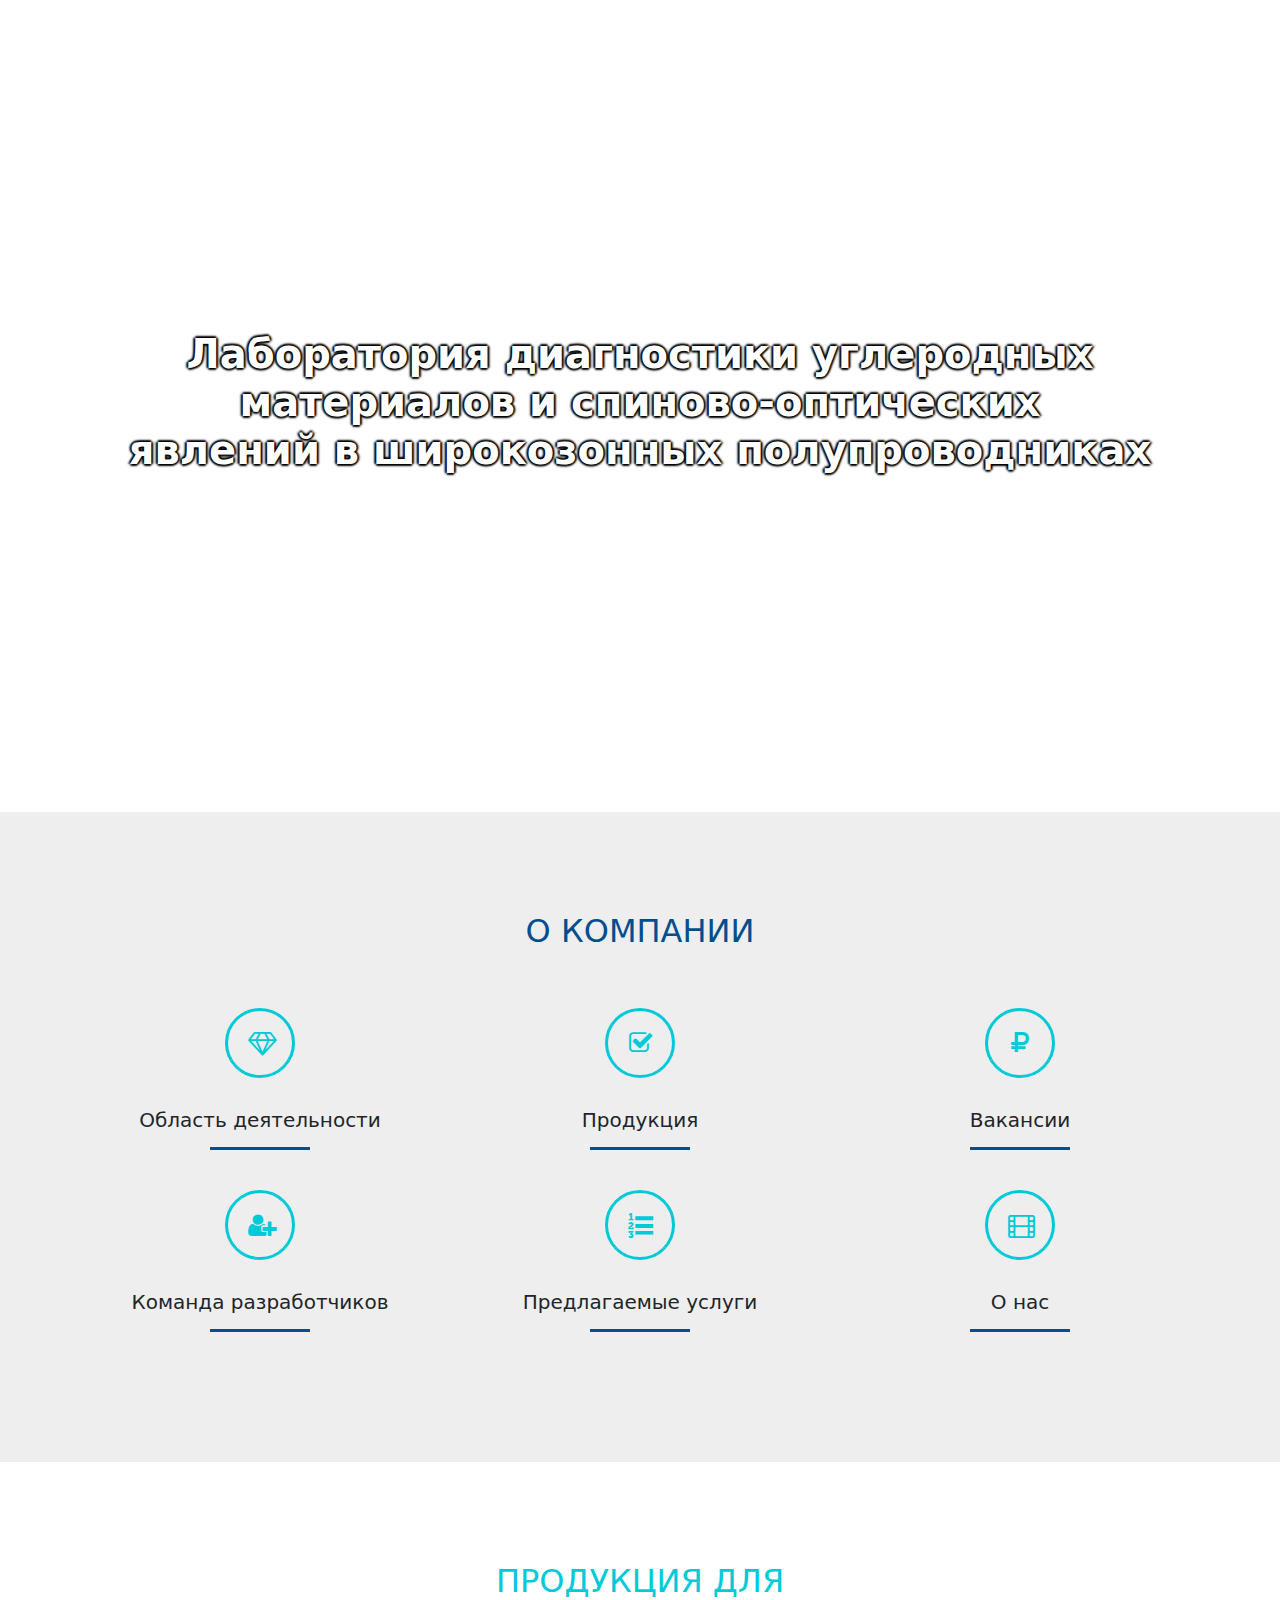
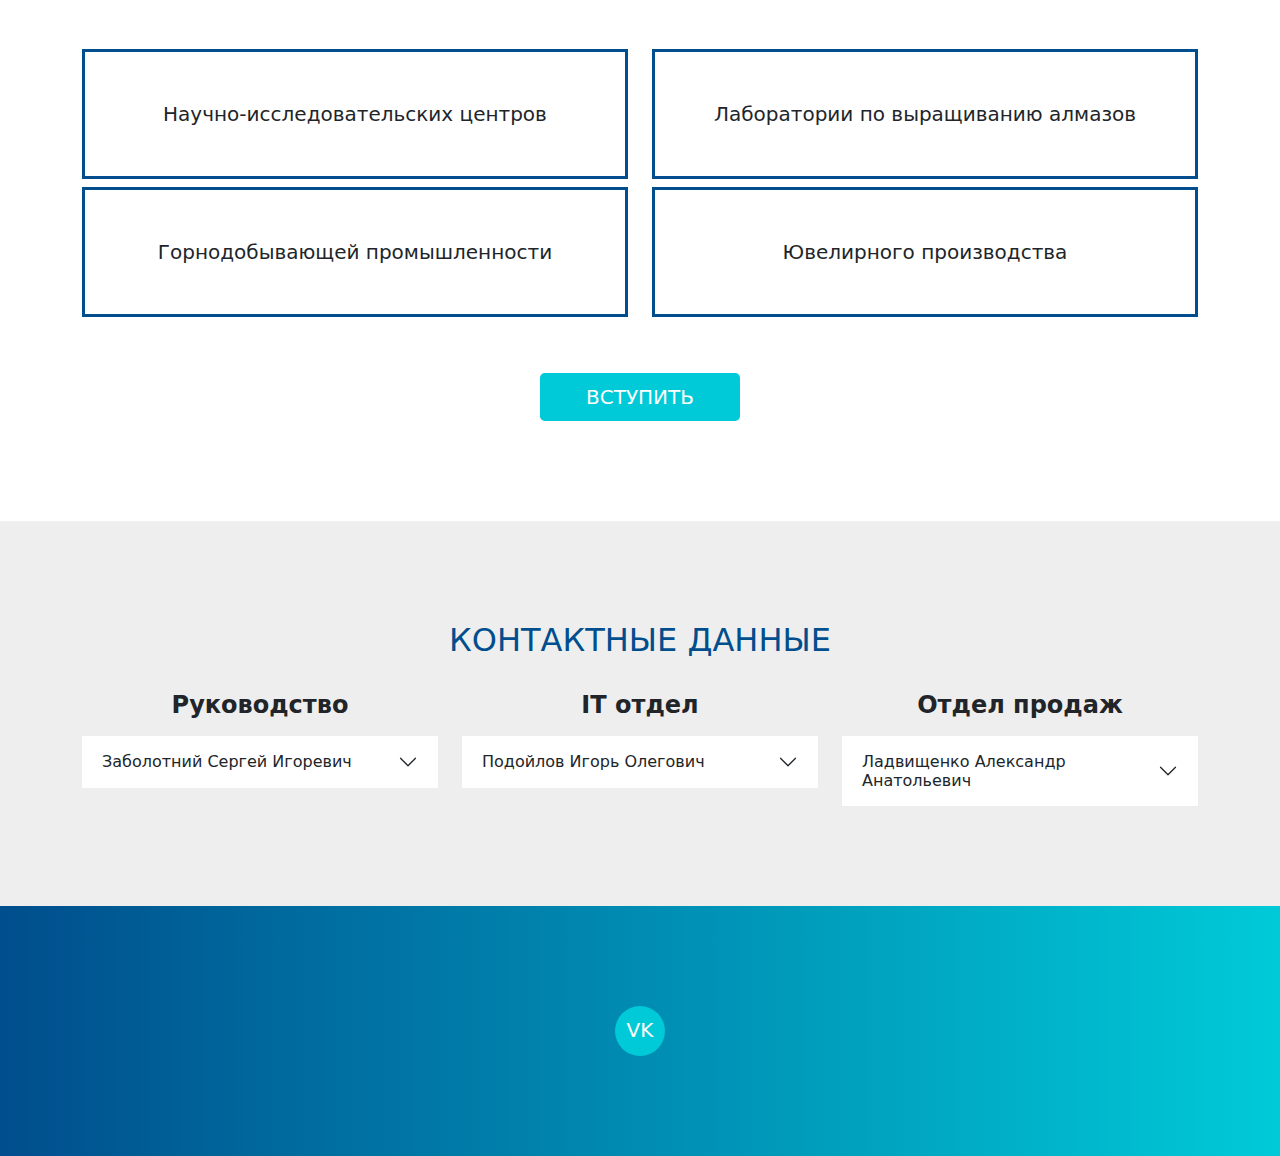
==== index.html @ bf46cde9 "Initial commit" ====
<!DOCTYPE html>
<html lang="en">
<head>
    <meta charset="UTF-8">
    <meta http-equiv="X-UA-Compatible" content="IE=edge">
    <meta name="viewport" content="width=device-width, initial-scale=1.0">
    <link rel="shortcut icon" href="img/favicon.ico" type="image/x-icon">
    <link rel="stylesheet" href="css/bootstrap.min.css">
    <link rel="stylesheet" href="css/fontello.css">
    <link rel="stylesheet" href="css/style.css">
    <title>Проект лазер</title>
</head>
<body>
    
    <header>
        <div class="container">
            <div class="row">
                <div class="col-12">
                    <h1 class="text-center">Лаборатория диагностики углеродных материалов и спиново-оптических<br> явлений в широкозонных полупроводниках</h1>
                </div>
            </div>
        </div>
    </header>

    <section class="about">
        <div class="container">
            <div class="row">
                <div class="col-12">
                    <h2 class="text-center text-uppercase color1 mb-5">О компании</h2>
                </div>
            </div>
            <div class="row">
                <div class="col-xl-4 col-md-6 col-sm-12">
                    <div class="itd_circle"><i class="icon-diamond"></i></div>
                    <h5 class="text-center">Область деятельности</h5>
                    <div class="line"></div>
                </div>
                <div class="col-xl-4 col-md-6 col-sm-12">
                    <div class="itd_circle"><i class="icon-check"></i></div>
                    <h5 class="text-center">Продукция</h5>
                    <div class="line"></div>
                </div>
                <div class="col-xl-4 col-md-6 col-sm-12">
                    <div class="itd_circle"><i class="icon-rouble"></i></div>
                    <h5 class="text-center">Вакансии</h5>
                    <div class="line"></div>
                </div>
                <div class="col-xl-4 col-md-6 col-sm-12">
                    <div class="itd_circle"><i class="icon-user-plus"></i></div>
                    <h5 class="text-center">Команда разработчиков</h5>
                    <div class="line"></div>
                </div>
                <div class="col-xl-4 col-md-6 col-sm-12">
                    <div class="itd_circle"><i class="icon-list-numbered"></i></div>
                    <h5 class="text-center">Предлагаемые услуги</h5>
                    <div class="line"></div>
                </div>
                <div class="col-xl-4 col-md-6 col-sm-12">
                    <div class="itd_circle"><i class="icon-video"></i></div>
                    <h5 class="text-center">О нас</h5>
                    <div class="line"></div>
                </div>
            </div>
        </div>
    </section>

    <section class="forwhom">
        <div class="container">
            <div class="row">
                <div class="col-12">
                    <h2 class="text-center text-uppercase color2 mb-5">Продукция для</h2>
                </div>
            </div>
            <div class="row mb-5">
                <div class="col-md-6 col-sm-12">
                    <h5 class="text-center">Научно-исследовательских центров</h5>
                </div>
                <div class="col-md-6 col-sm-12">
                    <h5 class="text-center">Лаборатории по выращиванию алмазов</h5>
                </div> 
                <div class="col-md-6 col-sm-12">
                    <h5 class="text-center">Горнодобывающей промышленности</h5>
                </div>
                <div class="col-md-6 col-sm-12">
                    <h5 class="text-center">Ювелирного производства</h5>
                </div>
            </div>
            <div class="row">
                <div class="col-12">
                    <a href="https://vk.com/club207467661" class="btn btn-lg text-uppercase btn-itd">Вступить</a>
                </div>
            </div>
        </div>
    </section>

    <section class="shedule">
        <div class="container">
            <div class="row">
                <div class="col-12">
                    <h2 class="text-center text-uppercase color1 mb-3">Контактные данные</h2>
                </div>
            </div>
            <div class="row">

                <!--Accordion1-->

                <div class="col-md-4 col-sm-12">
                    <h4 class="text-center fw-bold mb-3 mt-3">Руководство</h4>
                    <div class="accordion accordion-flush" id="accordion1">
                        <div class="accordion-item">
                            <h2 class="accordion-header" id="flush-headingOne">
                                <button class="accordion-button collapsed" type="button" data-bs-toggle="collapse" data-bs-target="#flush-collapseOne" aria-expanded="false" aria-controls="flush-collapseOne">
                                Заболотний Сергей Игоревич
                                </button>
                            </h2>
                            <div id="flush-collapseOne" class="accordion-collapse collapse" aria-labelledby="flush-headingOne" data-bs-parent="#accordion1">
                                <div class="accordion-body">E-mail: test@mail.com<br>Телефон: 8 800 123 45 67</div>
                            </div>
                        </div>
                    </div>
                </div>

                <!--Accordion2-->
                
                <div class="col-md-4 col-sm-12">
                    <h4 class="text-center fw-bold mb-3 mt-3">IT отдел</h4>
                    <div class="accordion accordion-flush" id="accordion2">
                        <div class="accordion-item">
                            <h2 class="accordion-header" id="heading4">
                                <button class="accordion-button collapsed" type="button" data-bs-toggle="collapse" data-bs-target="#flush-collapse4" aria-expanded="false" aria-controls="flush-collapse4">
                                Подойлов Игорь Олегович
                                </button>
                            </h2>
                            <div id="flush-collapse4" class="accordion-collapse collapse" aria-labelledby="heading4" data-bs-parent="#accordion2">
                                <div class="accordion-body">E-mail: test2@mail.com<br>Телефон: 8 800 890 12 34</div>
                            </div>
                        </div>
                    </div>
                </div>

                <!--Accordion3-->

                <div class="col-md-4 col-sm-12">
                    <h4 class="text-center fw-bold mb-3 mt-3">Отдел продаж</h4>
                    <div class="accordion accordion-flush" id="accordion3">
                        <div class="accordion-item">
                            <h2 class="accordion-header" id="heading7">
                                <button class="accordion-button collapsed" type="button" data-bs-toggle="collapse" data-bs-target="#flush-collapse7" aria-expanded="false" aria-controls="flush-collapse7">
                                Ладвищенко Александр Анатольевич
                                </button>
                            </h2>
                            <div id="flush-collapse7" class="accordion-collapse collapse" aria-labelledby="heading7" data-bs-parent="#accordion3">
                                <div class="accordion-body">E-mail: test3@mail.com<br>Телефон: 8 800 567 89 01</div>
                            </div>
                        </div>
                    </div>
                </div>
            </div>
        </div>
    </section>

    <div class="modal fade" id="exampleModal" tabindex="-1" aria-labelledby="exampleModalLabel" aria-hidden="true">
        <div class="modal-dialog">
          <div class="modal-content">
            <div class="modal-header">
              <h5 class="modal-title" id="exampleModalLabel">Саунддизайн лаборатории</h5>
              <button type="button" class="btn-close" data-bs-dismiss="modal" aria-label="Close"></button>
            </div>
            <div class="modal-body">
                <div class='embed-container'>
                    <iframe src='https://www.youtube.com/embed//QHRuTYtSbJQ' frameborder='0' allowfullscreen></iframe>
                </div>
            </div>
          </div>
        </div>
      </div>

    <footer id="footer">
        <div class="container">
            <div class="row">
                <div class="col-12">
                    <a href="#" class="btn btn-lg btn-grope">VK</a>
                </div>
            </div>
        </div>
    </footer>
    <script src="js/bootstrap.bundle.min.js"></script>
</body>
</html>
---- css/fontello.css ----
@font-face {
  font-family: 'fontello';
  src: url('../font/fontello.eot?98995735');
  src: url('../font/fontello.eot?98995735#iefix') format('embedded-opentype'),
       url('../font/fontello.woff2?98995735') format('woff2'),
       url('../font/fontello.woff?98995735') format('woff'),
       url('../font/fontello.ttf?98995735') format('truetype'),
       url('../font/fontello.svg?98995735#fontello') format('svg');
  font-weight: normal;
  font-style: normal;
}
/* Chrome hack: SVG is rendered more smooth in Windozze. 100% magic, uncomment if you need it. */
/* Note, that will break hinting! In other OS-es font will be not as sharp as it could be */
/*
@media screen and (-webkit-min-device-pixel-ratio:0) {
  @font-face {
    font-family: 'fontello';
    src: url('../font/fontello.svg?98995735#fontello') format('svg');
  }
}
*/
[class^="icon-"]:before, [class*=" icon-"]:before {
  font-family: "fontello";
  font-style: normal;
  font-weight: normal;
  speak: never;

  display: inline-block;
  text-decoration: inherit;
  width: 1em;
  margin-right: .2em;
  text-align: center;
  /* opacity: .8; */

  /* For safety - reset parent styles, that can break glyph codes*/
  font-variant: normal;
  text-transform: none;

  /* fix buttons height, for twitter bootstrap */
  line-height: 1em;

  /* Animation center compensation - margins should be symmetric */
  /* remove if not needed */
  margin-left: .2em;

  /* you can be more comfortable with increased icons size */
  /* font-size: 120%; */

  /* Font smoothing. That was taken from TWBS */
  -webkit-font-smoothing: antialiased;
  -moz-osx-font-smoothing: grayscale;

  /* Uncomment for 3D effect */
  /* text-shadow: 1px 1px 1px rgba(127, 127, 127, 0.3); */
}

.icon-video:before { content: '\e800'; } /* '' */
.icon-check:before { content: '\e801'; } /* '' */
.icon-emo-devil:before { content: '\e805'; } /* '' */
.icon-emo-coffee:before { content: '\e808'; } /* '' */
.icon-ie:before { content: '\e843'; } /* '' */
.icon-list-numbered:before { content: '\f0cb'; } /* '' */
.icon-rouble:before { content: '\f158'; } /* '' */
.icon-diamond:before { content: '\f219'; } /* '' */
.icon-user-plus:before { content: '\f234'; } /* '' */
---- css/style.css ----
:root {
    --color1: #004e8d;
    --color2: #00cad8;
}

h1 {
    font-weight: 600;
    font-size: 40px;
    color: #fff;
    text-shadow: 2px 0 2px #000,
        0 2px 2px #000,
        -2px 0 2px #000,
        0 -2px 2px #000;
}

footer,
section {
    padding: 100px 0;
}

header {
    padding: 330px 0;
}

header {
    background: url(../img/doom_image.png) center;
    background-size: cover;
}

footer {
    background: var(--color1);
    background: -moz-linear-gradient(left, var(--color1) 0%, var(--color2) 100%);
    background: -webkit-linear-gradient(left, var(--color1) 0%, var(--color2) 100%);
    background: linear-gradient(to right, var(--color1) 0%, var(--color2) 100%);
    filter: progid:DXImageTransform.Microsoft.gradient(startColorstr=var(--color1),
            endColorstr=var(--color2), GradientType=1);
    background-size: contain;
}

.itd_play {
    background-color: var(--color1);
    width: 60px;
    height: 60px;
    border-radius: 50%;
    display: flex;
    justify-content: center;
    align-items: center;
    cursor: pointer;
    margin: 30px auto;
    transition: all 0.2s ease;
}

.itd_play:hover {
    background-color: var(--color2);
}

.itd_triangle {
    margin-right: -3px;
    width: 0;
    height: 0;
    border-style: solid;
    border-width: 10px 0 10px 20px;
    border-color: transparent transparent transparent var(--bs-white);
}

.btn-itd {
    display: block;
    max-width: 200px;
    margin: 0 auto;
    padding: 8px 30px;
    color: var(--bs-white);
    background-color: var(--color2);
}

.btn-itd:hover {
    color: var(--bs-white);
    background-color: var(--color1);
}

.btn-grope {
    border-radius: 50%;
    display: block;
    width: 50px;
    height: 50px;
    margin: 0 auto;
    padding: 8px 10px;
    color: var(--bs-white);
    background-color: var(--color2);
}

.btn-grope:hover {
    color: var(--bs-white);
    background-color: var(--color1);
}

.embed-container {
    position: relative;
    padding-bottom: 56.25%;
    height: 0;
    overflow: hidden;
    max-width: 100%;
}

.embed-container iframe,
.embed-container object,
.embed-container embed {
    position: absolute;
    top: 0;
    left: 0;
    width: 100%;
    height: 100%;
}

.color1 {
    color: var(--color1)
}

.color2 {
    color: var(--color2);
}

.about,
.shedule {
    background-color: #eee;
}

.about i {
    font-size: 25px;
    color: var(--color2);
}

.itd_circle {
    margin: 0 auto 15px;
    width: 70px;
    height: 70px;
    border: 3px solid var(--color2);
    border-radius: 50%;
    display: flex;
    justify-content: center;
    align-items: center;
    margin: 10px auto 30px;
}

.line {
    width: 100px;
    height: 3px;
    background-color: var(--color1);
    margin: 15px auto 30px;
}

.forwhom h5 {
    padding: 50px;
    border: 3px solid var(--color1);
}

.accordion-button:not(.collapsed) {
    color: var(--bs-white);
    background-color: var(--color2);
}

.accordion-button:not(.collapsed)::after {
    background-image: url("data:image/svg+xml,%3csvg xmlns='http://www.w3.org/2000/svg' viewBox='0 0 16 16' fill='white'%3e%3cpath fill-rule='evenodd' d='M1.646 4.646a.5.5 0 0 1 .708 0L8 10.293l5.646-5.647a.5.5 0 0 1 .708.708l-6 6a.5.5 0 0 1-.708 0l-6-6a.5.5 0 0 1 0-.708z'/%3e%3c/svg%3e");
}
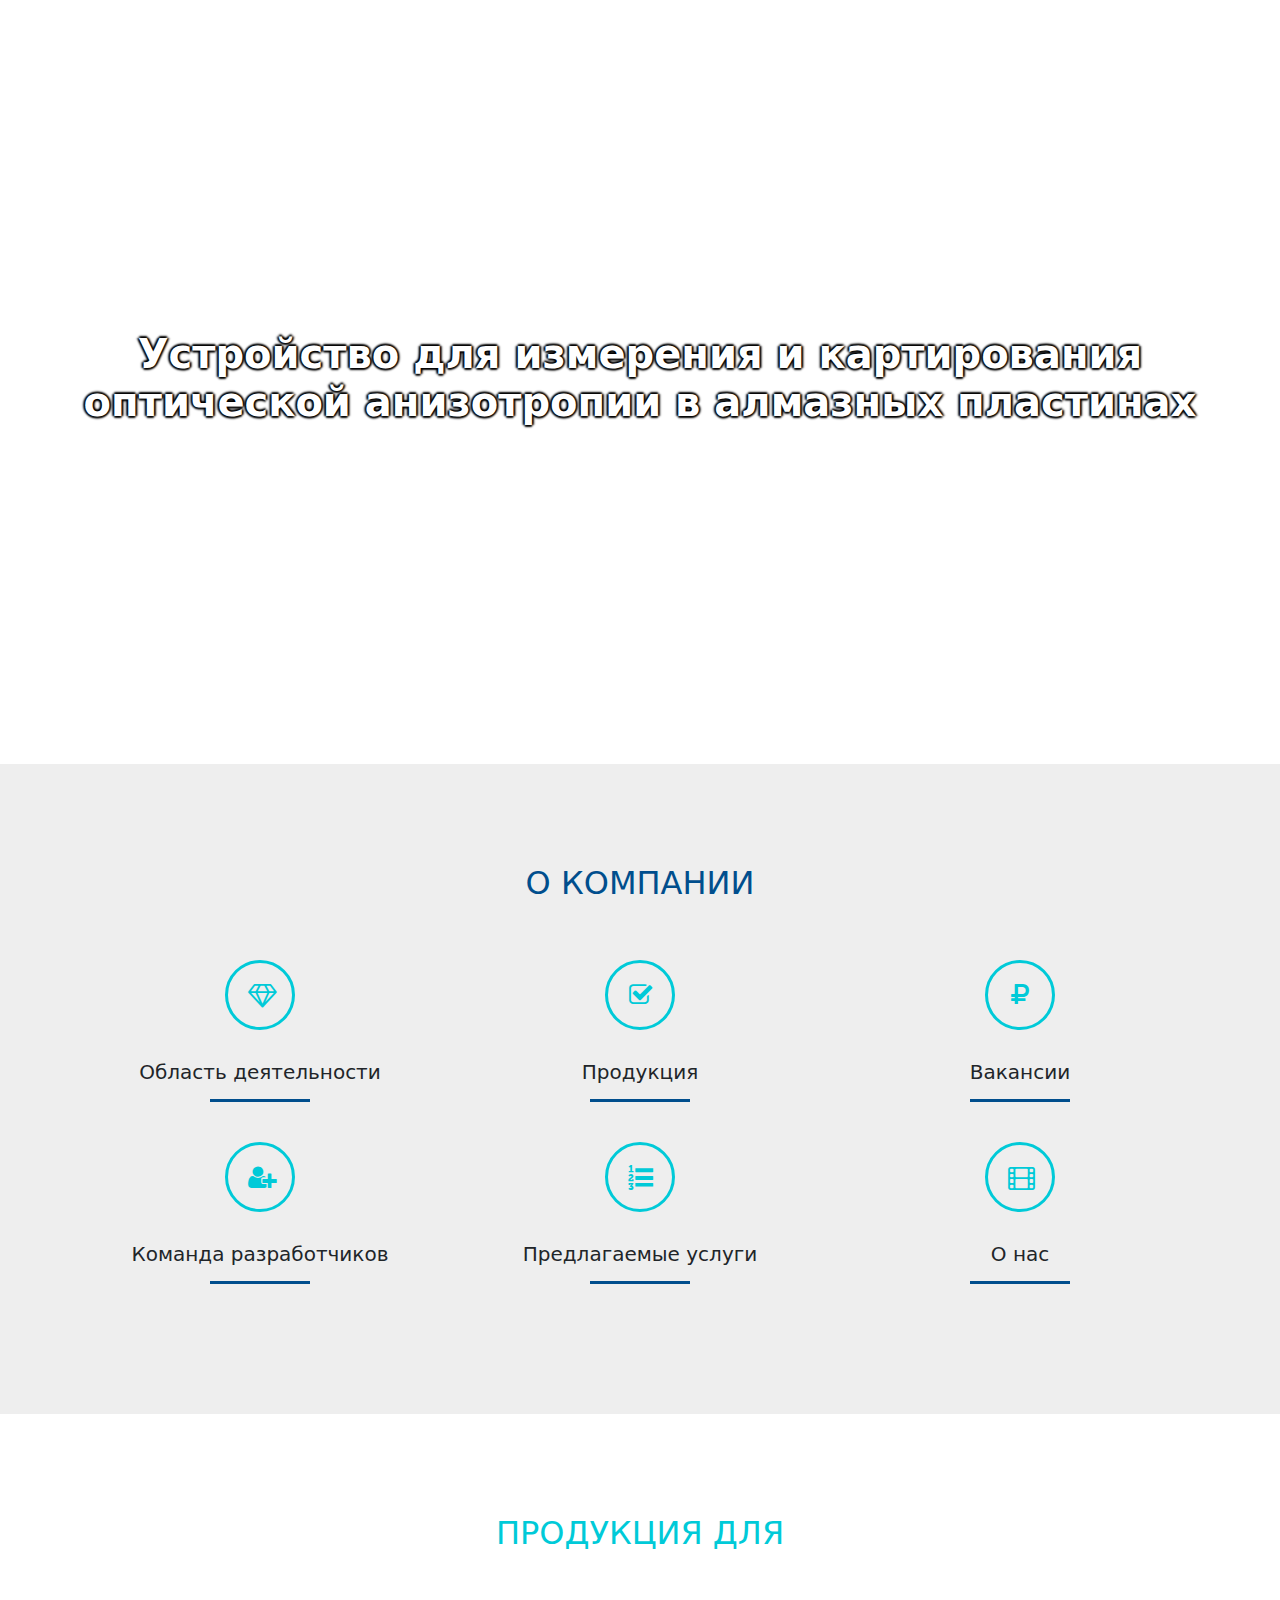
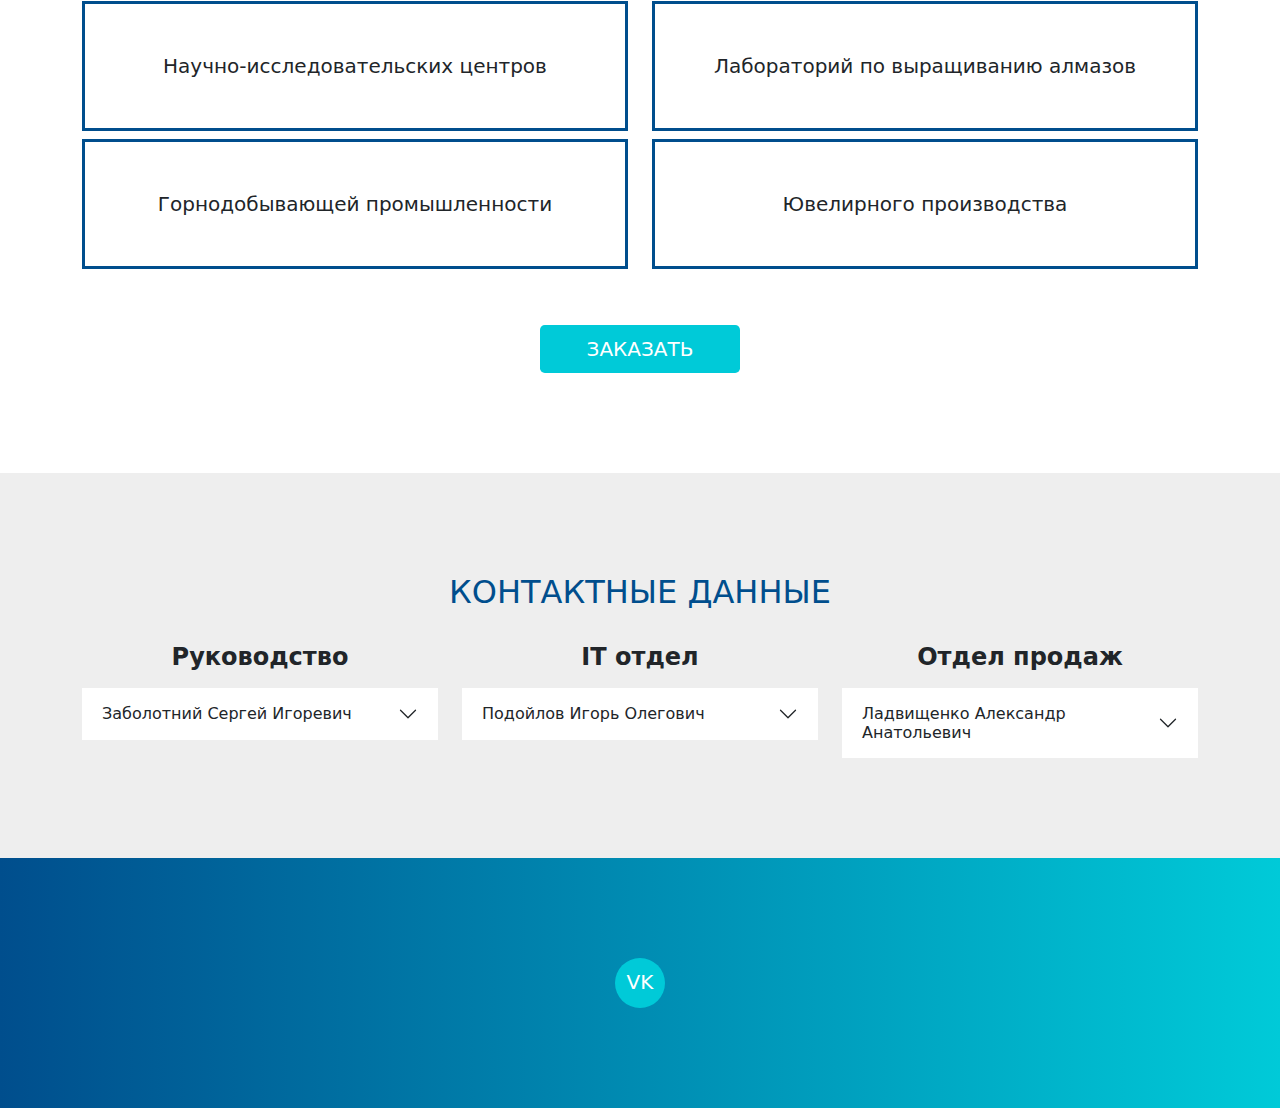
==== commit 8e327bc2: "мелкие правки" ====
--- a/index.html
+++ b/index.html
@@ -8,7 +8,7 @@
     <link rel="stylesheet" href="css/bootstrap.min.css">
     <link rel="stylesheet" href="css/fontello.css">
     <link rel="stylesheet" href="css/style.css">
-    <title>Проект лазер</title>
+    <title>Проект стартап</title>
 </head>
 <body>
     
@@ -16,7 +16,7 @@
         <div class="container">
             <div class="row">
                 <div class="col-12">
-                    <h1 class="text-center">Лаборатория диагностики углеродных материалов и спиново-оптических<br> явлений в широкозонных полупроводниках</h1>
+                    <h1 class="text-center">Устройство для измерения и картирования <br> оптической анизотропии в алмазных пластинах</h1>
                 </div>
             </div>
         </div>
@@ -76,7 +76,7 @@
                     <h5 class="text-center">Научно-исследовательских центров</h5>
                 </div>
                 <div class="col-md-6 col-sm-12">
-                    <h5 class="text-center">Лаборатории по выращиванию алмазов</h5>
+                    <h5 class="text-center">Лабораторий по выращиванию алмазов</h5>
                 </div> 
                 <div class="col-md-6 col-sm-12">
                     <h5 class="text-center">Горнодобывающей промышленности</h5>
@@ -87,7 +87,7 @@
             </div>
             <div class="row">
                 <div class="col-12">
-                    <a href="https://vk.com/club207467661" class="btn btn-lg text-uppercase btn-itd">Вступить</a>
+                    <a href="#" class="btn btn-lg text-uppercase btn-itd">Заказать</a>
                 </div>
             </div>
         </div>
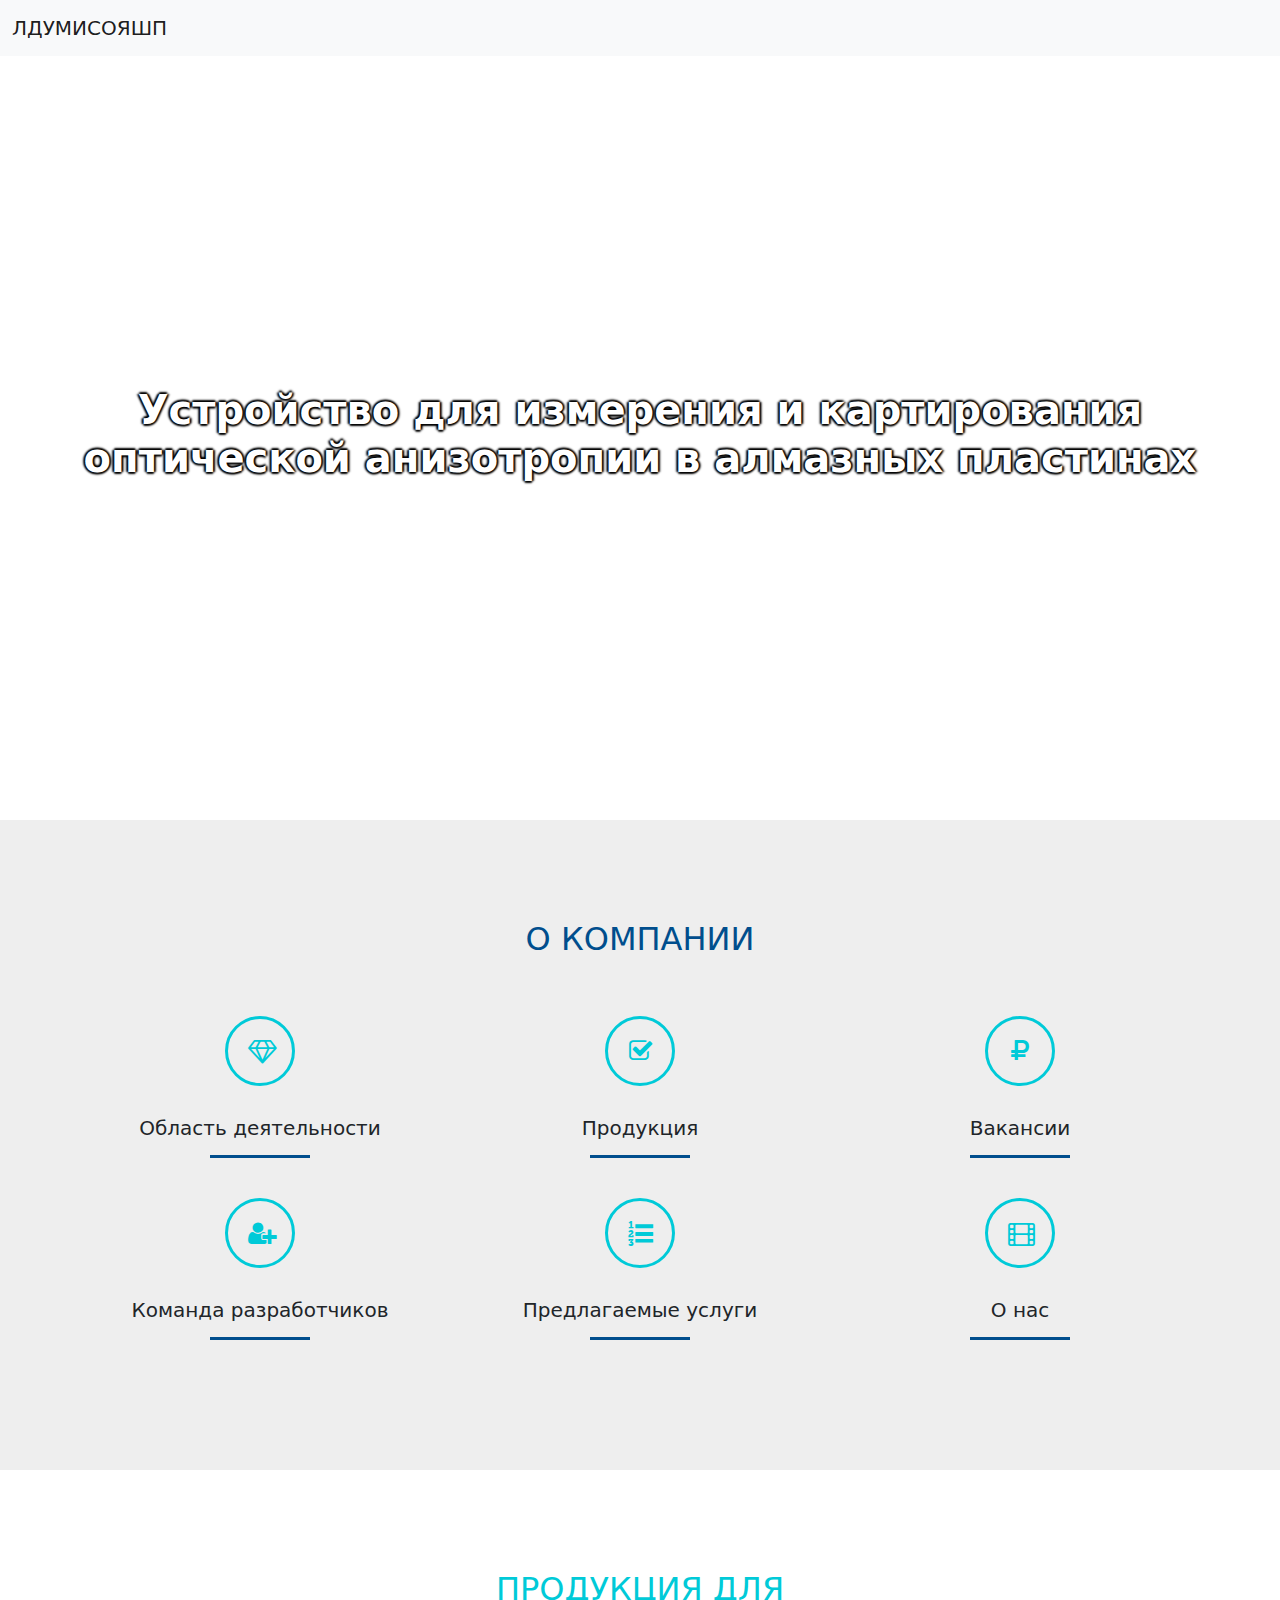
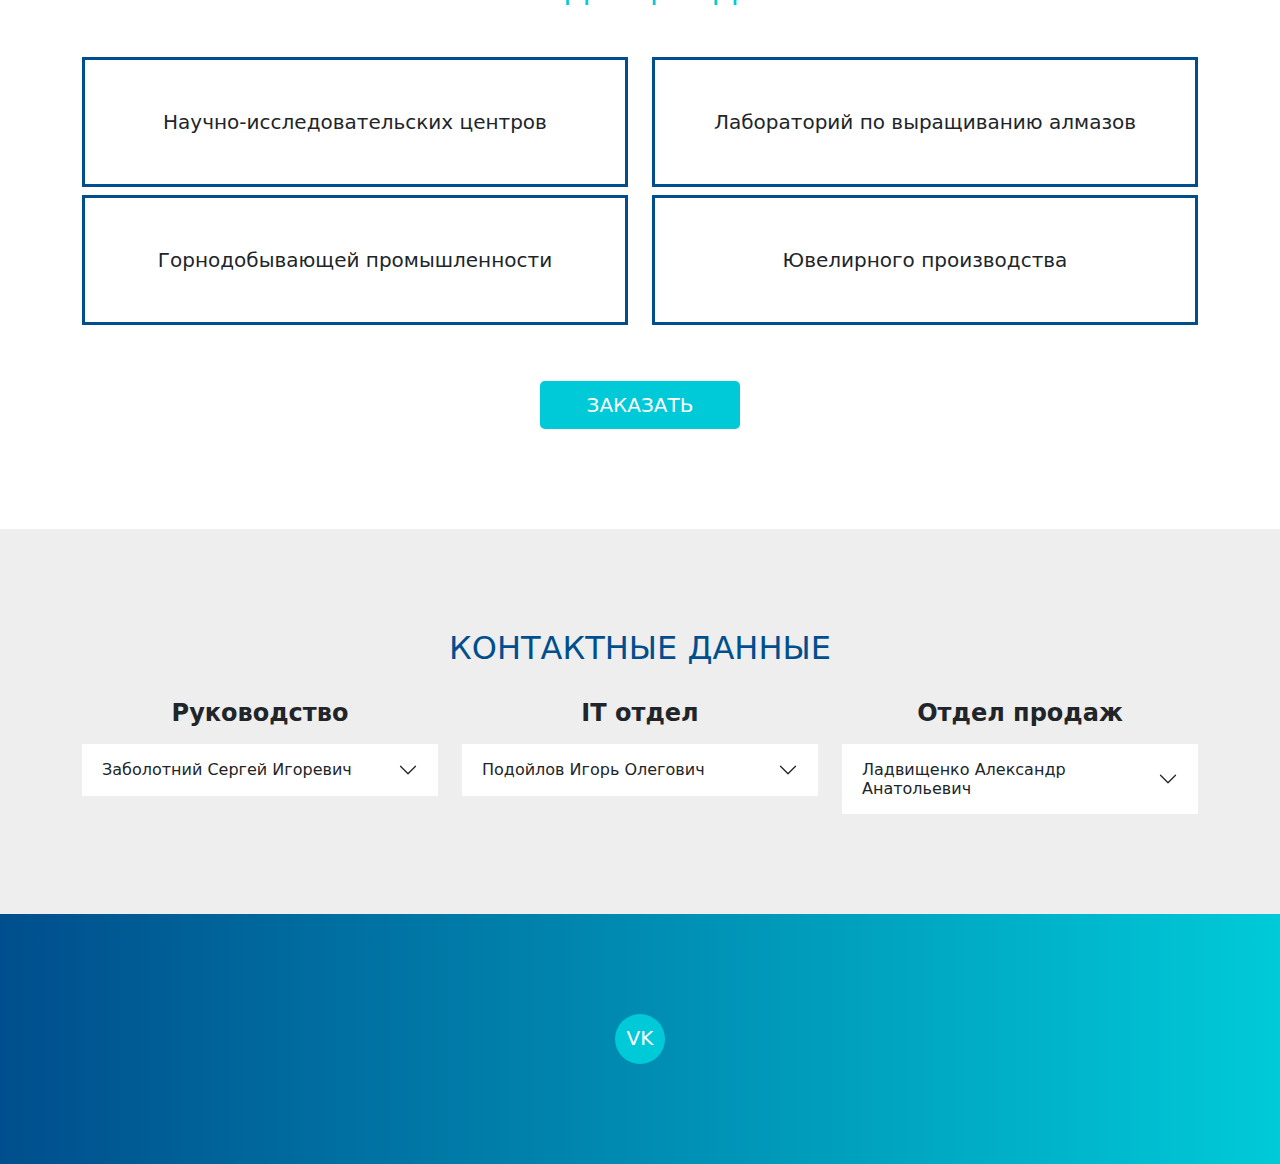
==== commit a5b5088f: "Кликабельные кружочки" ====
--- a/index.html
+++ b/index.html
@@ -11,7 +11,17 @@
     <title>Проект стартап</title>
 </head>
 <body>
-    
+    <nav class="navbar navbar-expand-lg navbar-light bg-light">
+        <div class="container-fluid">
+            <a class="navbar-brand" href="index.html">ЛДУМИСОЯШП</a>
+            <button class="navbar-toggler" type="button" data-bs-toggle="collapse" data-bs-target="#navbarSupportedContent" aria-controls="navbarSupportedContent" aria-expanded="false" aria-label="Toggle navigation">
+                <span class="navbar-toggler-icon"></span>
+            </button>
+            <div class="collapse navbar-collapse" id="navbarSupportedContent">
+                <ul class="navbar-nav me-auto mb-2 mb-lg-0">
+            </div>
+        </div>
+    </nav>
     <header>
         <div class="container">
             <div class="row">
@@ -31,32 +41,32 @@
             </div>
             <div class="row">
                 <div class="col-xl-4 col-md-6 col-sm-12">
-                    <div class="itd_circle"><i class="icon-diamond"></i></div>
+                    <a href="field_of_activity.html"> <div class="itd_circle"><i class="icon-diamond"></i></div></a>
                     <h5 class="text-center">Область деятельности</h5>
                     <div class="line"></div>
                 </div>
                 <div class="col-xl-4 col-md-6 col-sm-12">
-                    <div class="itd_circle"><i class="icon-check"></i></div>
+                    <a href="production.html"> <div class="itd_circle"><i class="icon-check"></i></div></a>
                     <h5 class="text-center">Продукция</h5>
                     <div class="line"></div>
                 </div>
                 <div class="col-xl-4 col-md-6 col-sm-12">
-                    <div class="itd_circle"><i class="icon-rouble"></i></div>
+                    <a href="vacancies.html"><div class="itd_circle"><i class="icon-rouble"></i></div></a>
                     <h5 class="text-center">Вакансии</h5>
                     <div class="line"></div>
                 </div>
                 <div class="col-xl-4 col-md-6 col-sm-12">
-                    <div class="itd_circle"><i class="icon-user-plus"></i></div>
+                    <a href="ingeniers_crew.html"><div class="itd_circle"><i class="icon-user-plus"></i></div></a>
                     <h5 class="text-center">Команда разработчиков</h5>
                     <div class="line"></div>
                 </div>
                 <div class="col-xl-4 col-md-6 col-sm-12">
-                    <div class="itd_circle"><i class="icon-list-numbered"></i></div>
+                    <a href="offered_services.html"><div class="itd_circle"><i class="icon-list-numbered"></i></div></a>
                     <h5 class="text-center">Предлагаемые услуги</h5>
                     <div class="line"></div>
                 </div>
                 <div class="col-xl-4 col-md-6 col-sm-12">
-                    <div class="itd_circle"><i class="icon-video"></i></div>
+                    <a href="about_us.html"><div class="itd_circle"><i class="icon-video"></i></div></a>
                     <h5 class="text-center">О нас</h5>
                     <div class="line"></div>
                 </div>
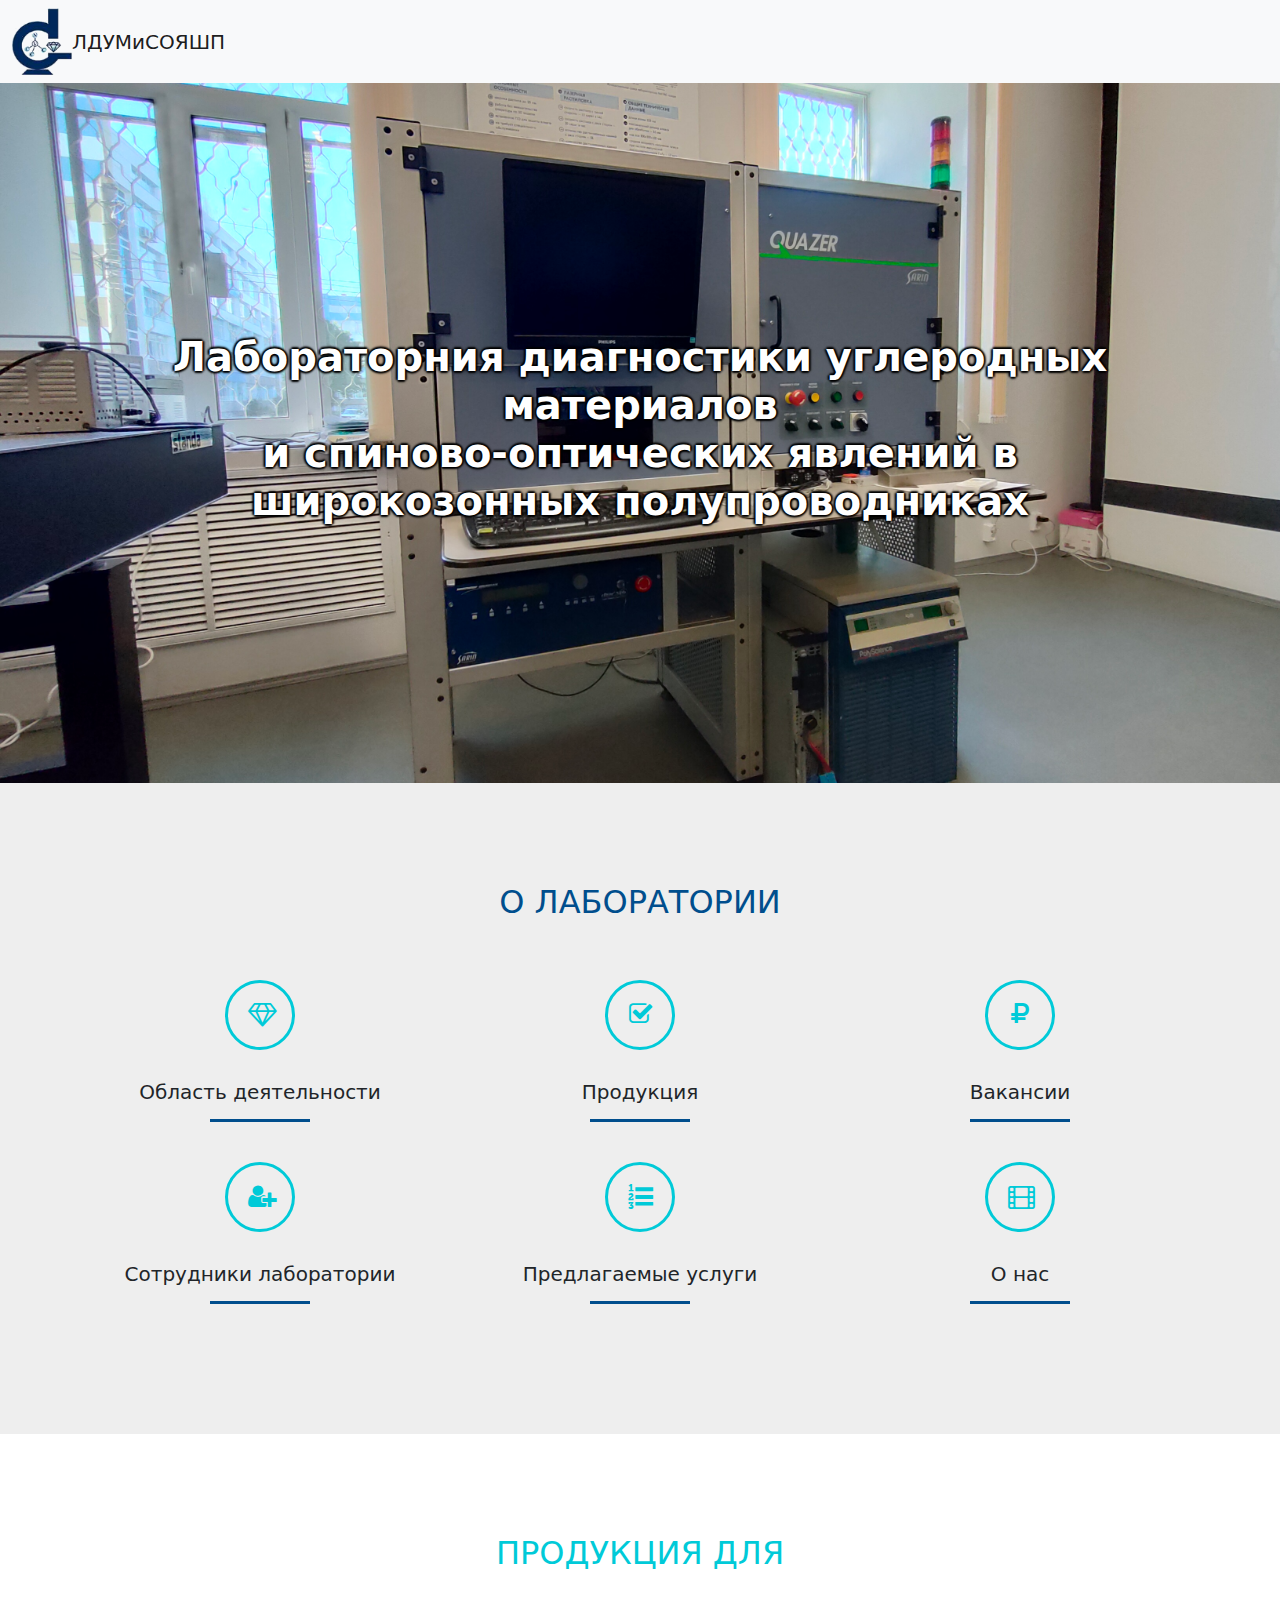
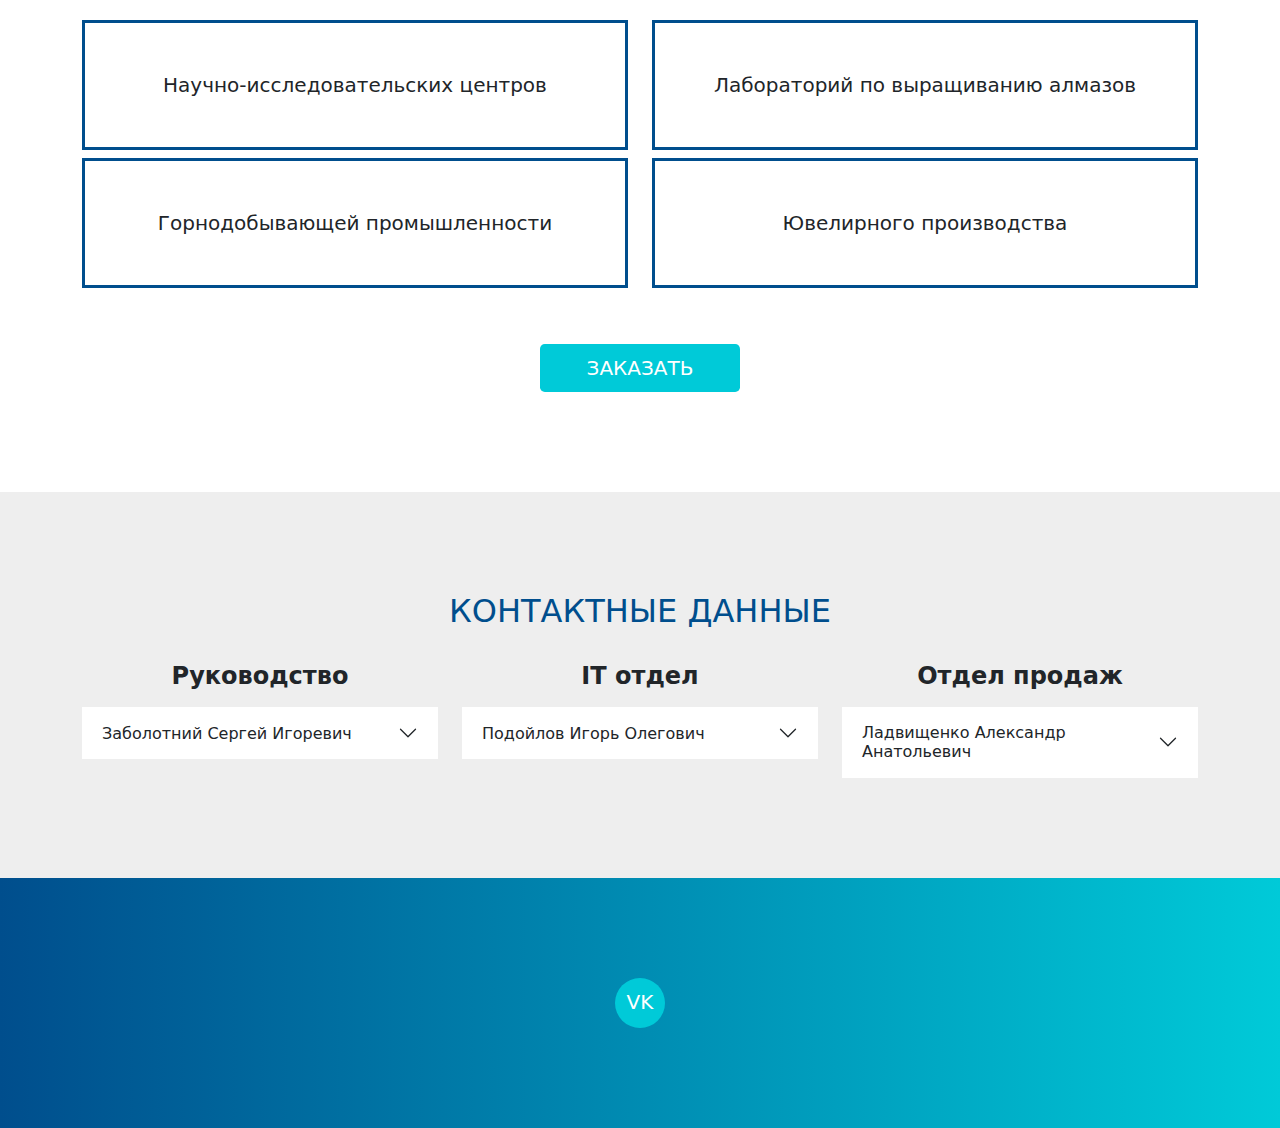
==== commit f73d9df6: "image" ====
--- a/index.html
+++ b/index.html
@@ -8,12 +8,13 @@
     <link rel="stylesheet" href="css/bootstrap.min.css">
     <link rel="stylesheet" href="css/fontello.css">
     <link rel="stylesheet" href="css/style.css">
-    <title>Проект стартап</title>
+    <title>ЛДУМиСОЯШП</title>
 </head>
 <body>
     <nav class="navbar navbar-expand-lg navbar-light bg-light">
         <div class="container-fluid">
-            <a class="navbar-brand" href="index.html">ЛДУМИСОЯШП</a>
+            <img src="img/Lab_logo.png" alt="kek" class="img-fluid" width="60" height="60">
+            <a class="navbar-brand" href="index.html">ЛДУМиСОЯШП</a>
             <button class="navbar-toggler" type="button" data-bs-toggle="collapse" data-bs-target="#navbarSupportedContent" aria-controls="navbarSupportedContent" aria-expanded="false" aria-label="Toggle navigation">
                 <span class="navbar-toggler-icon"></span>
             </button>
@@ -26,7 +27,7 @@
         <div class="container">
             <div class="row">
                 <div class="col-12">
-                    <h1 class="text-center">Устройство для измерения и картирования <br> оптической анизотропии в алмазных пластинах</h1>
+                    <h1 class="text-center">Лабораторния диагностики углеродных материалов<br>и спиново-оптических явлений в широкозонных полупроводниках</h1>
                 </div>
             </div>
         </div>
@@ -36,7 +37,7 @@
         <div class="container">
             <div class="row">
                 <div class="col-12">
-                    <h2 class="text-center text-uppercase color1 mb-5">О компании</h2>
+                    <h2 class="text-center text-uppercase color1 mb-5">О лаборатории</h2>
                 </div>
             </div>
             <div class="row">
@@ -57,7 +58,7 @@
                 </div>
                 <div class="col-xl-4 col-md-6 col-sm-12">
                     <a href="ingeniers_crew.html"><div class="itd_circle"><i class="icon-user-plus"></i></div></a>
-                    <h5 class="text-center">Команда разработчиков</h5>
+                    <h5 class="text-center">Сотрудники лаборатории</h5>
                     <div class="line"></div>
                 </div>
                 <div class="col-xl-4 col-md-6 col-sm-12">
--- a/css/style.css
+++ b/css/style.css
@@ -19,11 +19,11 @@
 }
 
 header {
-    padding: 330px 0;
+    padding: 250px 0;
 }
 
 header {
-    background: url(../img/doom_image.png) center;
+    background: url(../img/Laser_quazer.jpg) center;
     background-size: cover;
 }
 
